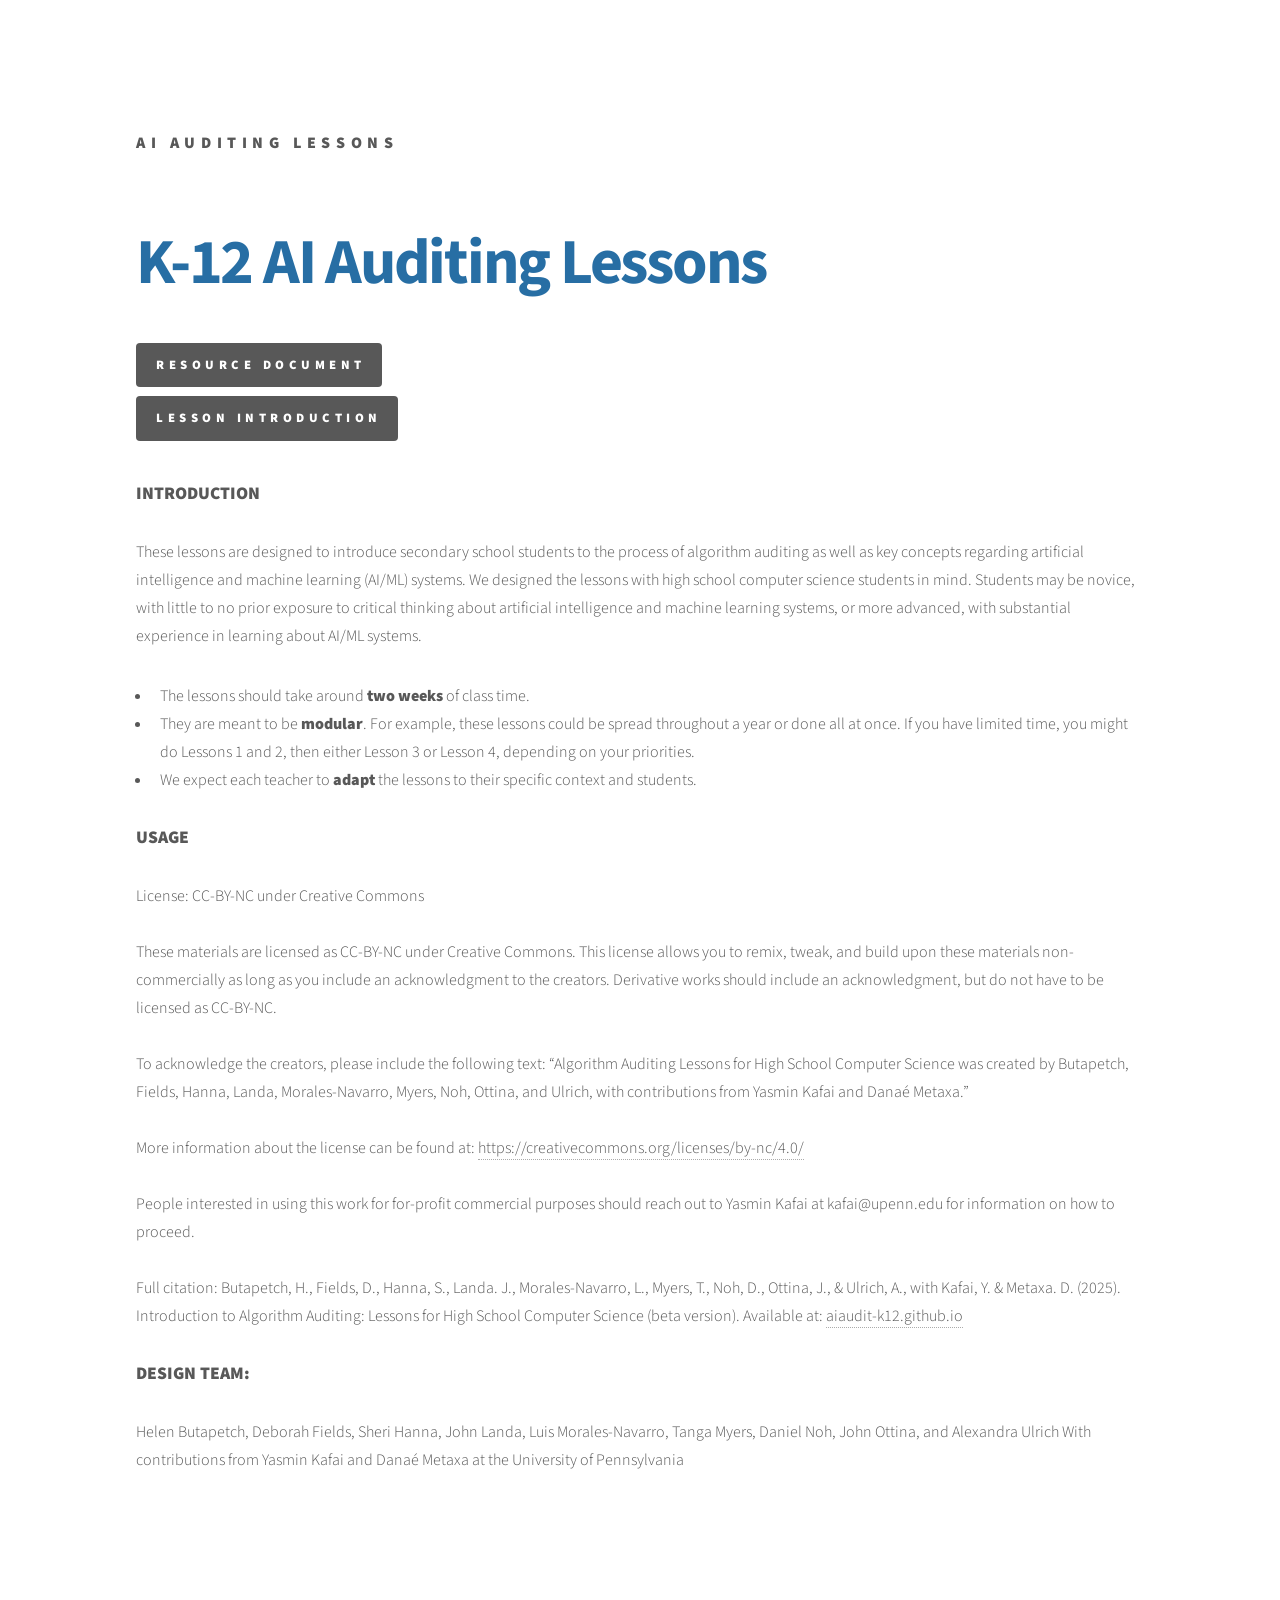
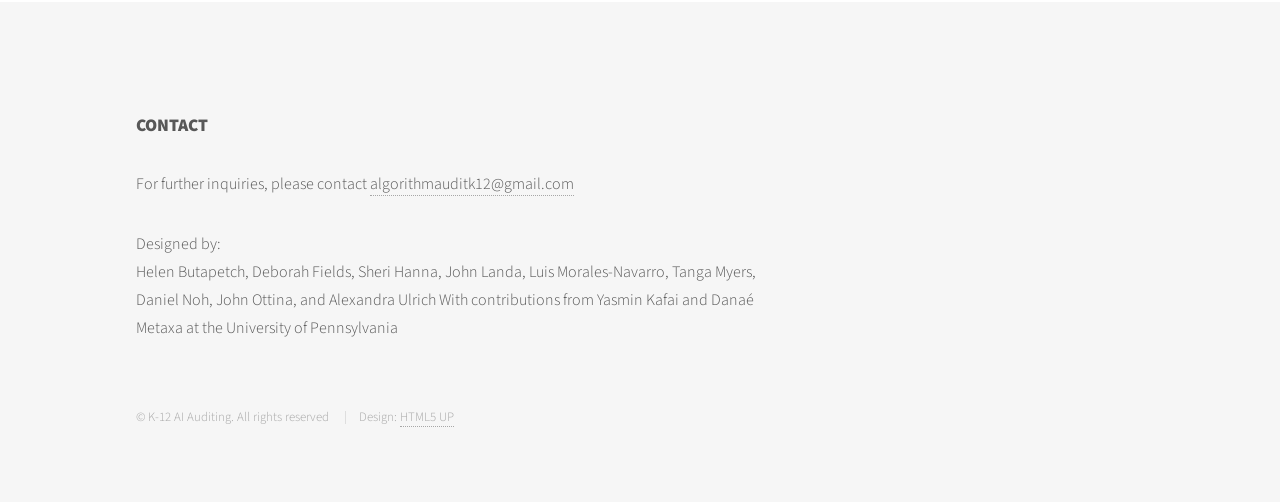
==== index.html @ a280cef6 "quick update" ====
<!DOCTYPE HTML>
<!--
	Phantom by HTML5 UP
	html5up.net | @ajlkn
	Free for personal and commercial use under the CCA 3.0 license (html5up.net/license)
-->
<html>

<head>
	<title>Algorithm (AI) Auditing for K-12 Learning
	</title>
	<meta charset="utf-8" />
	<meta name="viewport" content="width=device-width, initial-scale=1, user-scalable=no" />
	<link rel="stylesheet" href="assets/css/main.css" />
	<noscript>
		<link rel="stylesheet" href="assets/css/noscript.css" />
	</noscript>
</head>

<body class="is-preload">
	<!-- Wrapper -->
	<div id="wrapper">

		<!-- Header -->
		<header id="header">
			<div class="inner">

				<!-- Logo -->
				<a href="index" class="logo">
					<span class="title">AI Auditing Lessons</span>
				</a>

			</div>
		</header>


		<!-- Main -->
		<div id="main">
			<div class="inner">
				<header>
					<h1 class="titleh1">K-12 AI Auditing Lessons<br />
					</h1>
					<a href="https://docs.google.com/document/d/1k5-wyyddCJJGatF2kRrW6DwXa2nE7i7LZqqS_XQTCG0/edit?tab=t.0"
						target="_blank" class="button primary">Resource
						Document</a><br>
					<a href="https://docs.google.com/document/d/1_1eD0Ll185rdg20q2tbuTwnjPwK4hVo7pY277ip4Tas/edit?tab=t.0#heading=h.dqyqr78e761w"
						target="_blank" class="button primary">Lesson
						Introduction</a>
				</header>
				<h2>Introduction</h2>

				<p>
					These lessons are designed to introduce secondary school students to the process of algorithm
					auditing as well as key concepts regarding artificial intelligence and machine learning (AI/ML)
					systems. We designed the lessons with high school computer science students in mind. Students may be
					novice, with little to no prior exposure to critical thinking about artificial intelligence and
					machine learning systems, or more advanced, with substantial experience in learning about AI/ML
					systems.
				</p>
				<ul>
					<li>The lessons should take around <b>two weeks</b> of class time.
					</li>
					<li>They are meant to be <b>modular</b>. For example, these lessons could be spread throughout a
						year or
						done all at once. If you have limited time, you might do Lessons 1 and 2, then either Lesson 3
						or Lesson 4, depending on your priorities. </li>
					<li>We expect each teacher to <b>adapt</b> the lessons to their specific context and students. </li>
				</ul>
				<h2>Usage</h2>
				<p>
					License: CC-BY-NC under Creative Commons
					<br /><br />

					These materials are licensed as CC-BY-NC under Creative Commons. This license allows you to remix,
					tweak, and build upon these materials non-commercially as long as you include an acknowledgment to
					the creators. Derivative works should include an acknowledgment, but do not have to be licensed as
					CC-BY-NC.
					<br /><br />

					To acknowledge the creators, please include the following text: “Algorithm Auditing Lessons for High
					School Computer Science was created by Butapetch, Fields, Hanna, Landa, Morales-Navarro, Myers, Noh,
					Ottina, and Ulrich, with contributions from Yasmin Kafai and Danaé Metaxa.”
					<br /><br />

					More information about the license can be found at: <a
						href="https://creativecommons.org/licenses/by-nc/4.0/">https://creativecommons.org/licenses/by-nc/4.0/</a>
					<br /><br />

					People interested in using this work for for-profit commercial purposes should reach out to Yasmin
					Kafai at kafai@upenn.edu for information on how to proceed.

					<br /><br />
					Full citation:
					Butapetch, H., Fields, D., Hanna, S., Landa. J., Morales-Navarro, L., Myers, T., Noh, D., Ottina,
					J., & Ulrich, A., with Kafai, Y. & Metaxa. D. (2025). Introduction to Algorithm Auditing: Lessons
					for High School Computer Science (beta version). Available at: <a
						href="https://aiaudit-k12.github.io">aiaudit-k12.github.io</a>
				</p>
				<h2><b>Design Team:</b></br></h2>
				<p>
					Helen Butapetch, Deborah Fields, Sheri Hanna, John Landa, Luis Morales-Navarro,
					Tanga Myers, Daniel Noh, John Ottina, and Alexandra Ulrich
					With contributions from Yasmin Kafai and Danaé Metaxa at the University of Pennsylvania
				</p>
			</div>

		</div>

		<!-- Footer -->
		<footer id="footer">
			<div class="inner">
				<section>
					<h2>Contact</h2>
					<p>For further inquiries, please contact <a
							href="mailto:algorithmauditk12@gmail.com">algorithmauditk12@gmail.com</a>
						<br>
					</p>
					<p>
						Designed by:
						<br>
						Helen Butapetch, Deborah Fields, Sheri Hanna, John Landa, Luis Morales-Navarro,
						Tanga Myers, Daniel Noh, John Ottina, and Alexandra Ulrich
						With contributions from Yasmin Kafai and Danaé Metaxa at the University of Pennsylvania
					</p>
				</section>

				<ul class="copyright">
					<li>&copy; K-12 AI Auditing. All rights reserved</li>
					<li>Design: <a href="http://html5up.net">HTML5 UP</a></li>
				</ul>
			</div>
		</footer>

	</div>

	<!-- Scripts -->
	<script src="assets/js/jquery.min.js"></script>
	<script src="assets/js/browser.min.js"></script>
	<script src="assets/js/breakpoints.min.js"></script>
	<script src="assets/js/util.js"></script>
	<script src="assets/js/main.js"></script>

</body>

</html>
---- assets/css/main.css ----
@import url(fontawesome-all.min.css);
@import url("https://fonts.googleapis.com/css?family=Source+Sans+Pro:300,700,900");

/*
	Phantom by HTML5 UP
	html5up.net | @ajlkn
	Free for personal and commercial use under the CCA 3.0 license (html5up.net/license)
*/

html,
body,
div,
span,
applet,
object,
iframe,
h1,
h2,
h3,
h4,
h5,
h6,
p,
blockquote,
pre,
a,
abbr,
acronym,
address,
big,
cite,
code,
del,
dfn,
em,
img,
ins,
kbd,
q,
s,
samp,
small,
strike,
strong,
sub,
sup,
tt,
var,
b,
u,
i,
center,
dl,
dt,
dd,
ol,
ul,
li,
fieldset,
form,
label,
legend,
table,
caption,
tbody,
tfoot,
thead,
tr,
th,
td,
article,
aside,
canvas,
details,
embed,
figure,
figcaption,
footer,
header,
hgroup,
menu,
nav,
output,
ruby,
section,
summary,
time,
mark,
audio,
video {
  margin: 0;
  padding: 0;
  border: 0;
  font-size: 100%;
  font: inherit;
  vertical-align: baseline;
}

article,
aside,
details,
figcaption,
figure,
footer,
header,
hgroup,
menu,
nav,
section {
  display: block;
}

body {
  line-height: 1;
}

ol,
ul {
  list-style: none;
}

blockquote,
q {
  quotes: none;
}

blockquote:before,
blockquote:after,
q:before,
q:after {
  content: "";
  content: none;
}

table {
  border-collapse: collapse;
  border-spacing: 0;
}

body {
  -webkit-text-size-adjust: none;
}

mark {
  background-color: transparent;
  color: inherit;
}

input::-moz-focus-inner {
  border: 0;
  padding: 0;
}

input,
select,
textarea {
  -moz-appearance: none;
  -webkit-appearance: none;
  -ms-appearance: none;
  appearance: none;
}

/* Basic */

@-ms-viewport {
  width: device-width;
}

body {
  -ms-overflow-style: scrollbar;
}

@media screen and (max-width: 480px) {
  html,
  body {
    min-width: 320px;
  }
}

html {
  box-sizing: border-box;
}

*,
*:before,
*:after {
  box-sizing: inherit;
}

body {
  background: #ffffff;
}

body.is-preload *,
body.is-preload *:before,
body.is-preload *:after {
  -moz-animation: none !important;
  -webkit-animation: none !important;
  -ms-animation: none !important;
  animation: none !important;
  -moz-transition: none !important;
  -webkit-transition: none !important;
  -ms-transition: none !important;
  transition: none !important;
}

/* Type */

body,
input,
select,
textarea {
  color: #585858;
  font-family: "Source Sans Pro", Helvetica, sans-serif;
  font-size: 16pt;
  font-weight: 300;
  line-height: 1.75;
}

@media screen and (max-width: 1680px) {
  body,
  input,
  select,
  textarea {
    font-size: 14pt;
  }
}

@media screen and (max-width: 1280px) {
  body,
  input,
  select,
  textarea {
    font-size: 12pt;
  }
}

a {
  -moz-transition:
    border-bottom-color 0.2s ease,
    color 0.2s ease;
  -webkit-transition:
    border-bottom-color 0.2s ease,
    color 0.2s ease;
  -ms-transition:
    border-bottom-color 0.2s ease,
    color 0.2s ease;
  transition:
    border-bottom-color 0.2s ease,
    color 0.2s ease;
  text-decoration: none;
  color: #585858;
  border-bottom: dotted 1px rgba(88, 88, 88, 0.5);
}

a:hover {
  border-bottom-color: transparent;
  color: #276ea4 !important;
}

strong,
b {
  font-weight: 900;
}

em,
i {
  font-style: italic;
}

p {
  margin: 2em 0;
}

.titleh1 {
  font-size: 4em;
}

h1 {
  font-size: 4em;
  font-weight: 700;
  line-height: 1.5;
  margin: 0;
  margin-bottom: 0.5em;
  letter-spacing: -0.035em;
  color: #276ea4;
}

h1 a {
  color: inherit;
}

@media screen and (max-width: 736px) {
  h1 {
    font-size: 2em;
    margin: 0 0 1em 0;
  }
}

@media screen and (max-width: 360px) {
  h1 {
    font-size: 1.75em;
  }
}

h2,
h3,
h4,
h5,
h6 {
  font-weight: 900;
  line-height: 1;
  margin: 2em 0;
  text-transform: uppercase;
  /* letter-spacing: 0.35em; */
}

h2 a,
h3 a,
h4 a,
h5 a,
h6 a {
  color: inherit;
}

h2 {
  font-size: 1.1em;
}

h3 {
  font-size: 1em;
}

h4 {
  font-size: 0.8em;
}

h5 {
  font-size: 0.8em;
}

h6 {
  font-size: 0.8em;
}

@media screen and (max-width: 980px) {
  h1 br,
  h2 br,
  h3 br,
  h4 br,
  h5 br,
  h6 br {
    display: none;
  }
}

@media screen and (max-width: 736px) {
  h2 {
    font-size: 1em;
  }

  h3 {
    font-size: 0.8em;
  }
}

sub {
  font-size: 0.8em;
  position: relative;
  top: 0.5em;
}

sup {
  font-size: 0.8em;
  position: relative;
  top: -0.5em;
}

blockquote {
  border-left: solid 4px #c9c9c9;
  font-style: italic;
  margin: 0 0 2em 0;
  padding: 0.5em 0 0.5em 2em;
}

code {
  background: rgba(144, 144, 144, 0.075);
  border-radius: 4px;
  border: solid 1px #c9c9c9;
  font-family: "Courier New", monospace;
  font-size: 0.9em;
  margin: 0 0.25em;
  padding: 0.25em 0.65em;
}

pre {
  -webkit-overflow-scrolling: touch;
  font-family: "Courier New", monospace;
  font-size: 0.9em;
  margin: 0 0 2em 0;
}

pre code {
  display: block;
  line-height: 1.75;
  padding: 1em 1.5em;
  overflow-x: auto;
}

hr {
  border: 0;
  border-bottom: solid 1px #c9c9c9;
  margin: 2em 0;
}

hr.major {
  margin: 3em 0;
}

.align-left {
  text-align: left;
}

.align-center {
  text-align: center;
}

.align-right {
  text-align: right;
}

/* Row */

.row {
  display: flex;
  flex-wrap: wrap;
  box-sizing: border-box;
  align-items: stretch;
}

.row > * {
  box-sizing: border-box;
}

.row.gtr-uniform > * > :last-child {
  margin-bottom: 0;
}

.row.aln-left {
  justify-content: flex-start;
}

.row.aln-center {
  justify-content: center;
}

.row.aln-right {
  justify-content: flex-end;
}

.row.aln-top {
  align-items: flex-start;
}

.row.aln-middle {
  align-items: center;
}

.row.aln-bottom {
  align-items: flex-end;
}

.row > .imp {
  order: -1;
}

.row > .col-1 {
  width: 8.33333%;
}

.row > .off-1 {
  margin-left: 8.33333%;
}

.row > .col-2 {
  width: 16.66667%;
}

.row > .off-2 {
  margin-left: 16.66667%;
}

.row > .col-3 {
  width: 25%;
}

.row > .off-3 {
  margin-left: 25%;
}

.row > .col-4 {
  width: 33.33333%;
}

.row > .off-4 {
  margin-left: 33.33333%;
}

.row > .col-5 {
  width: 41.66667%;
}

.row > .off-5 {
  margin-left: 41.66667%;
}

.row > .col-6 {
  width: 50%;
}

.row > .off-6 {
  margin-left: 50%;
}

.row > .col-7 {
  width: 58.33333%;
}

.row > .off-7 {
  margin-left: 58.33333%;
}

.row > .col-8 {
  width: 66.66667%;
}

.row > .off-8 {
  margin-left: 66.66667%;
}

.row > .col-9 {
  width: 75%;
}

.row > .off-9 {
  margin-left: 75%;
}

.row > .col-10 {
  width: 83.33333%;
}

.row > .off-10 {
  margin-left: 83.33333%;
}

.row > .col-11 {
  width: 91.66667%;
}

.row > .off-11 {
  margin-left: 91.66667%;
}

.row > .col-12 {
  width: 100%;
}

.row > .off-12 {
  margin-left: 100%;
}

.row.gtr-0 {
  margin-top: 0;
  margin-left: 0em;
}

.row.gtr-0 > * {
  padding: 0 0 0 0em;
}

.row.gtr-0.gtr-uniform {
  margin-top: 0em;
}

.row.gtr-0.gtr-uniform > * {
  padding-top: 0em;
}

.row.gtr-25 {
  margin-top: 0;
  margin-left: -0.5em;
}

.row.gtr-25 > * {
  padding: 0 0 0 0.5em;
}

.row.gtr-25.gtr-uniform {
  margin-top: -0.5em;
}

.row.gtr-25.gtr-uniform > * {
  padding-top: 0.5em;
}

.row.gtr-50 {
  margin-top: 0;
  margin-left: -1em;
}

.row.gtr-50 > * {
  padding: 0 0 0 1em;
}

.row.gtr-50.gtr-uniform {
  margin-top: -1em;
}

.row.gtr-50.gtr-uniform > * {
  padding-top: 1em;
}

.row {
  margin-top: 0;
  margin-left: -2em;
}

.row > * {
  padding: 0 0 0 2em;
}

.row.gtr-uniform {
  margin-top: -2em;
}

.row.gtr-uniform > * {
  padding-top: 2em;
}

.row.gtr-150 {
  margin-top: 0;
  margin-left: -3em;
}

.row.gtr-150 > * {
  padding: 0 0 0 3em;
}

.row.gtr-150.gtr-uniform {
  margin-top: -3em;
}

.row.gtr-150.gtr-uniform > * {
  padding-top: 3em;
}

.row.gtr-200 {
  margin-top: 0;
  margin-left: -4em;
}

.row.gtr-200 > * {
  padding: 0 0 0 4em;
}

.row.gtr-200.gtr-uniform {
  margin-top: -4em;
}

.row.gtr-200.gtr-uniform > * {
  padding-top: 4em;
}

@media screen and (max-width: 1680px) {
  .row {
    display: flex;
    flex-wrap: wrap;
    box-sizing: border-box;
    align-items: stretch;
  }

  .row > * {
    box-sizing: border-box;
  }

  .row.gtr-uniform > * > :last-child {
    margin-bottom: 0;
  }

  .row.aln-left {
    justify-content: flex-start;
  }

  .row.aln-center {
    justify-content: center;
  }

  .row.aln-right {
    justify-content: flex-end;
  }

  .row.aln-top {
    align-items: flex-start;
  }

  .row.aln-middle {
    align-items: center;
  }

  .row.aln-bottom {
    align-items: flex-end;
  }

  .row > .imp-xlarge {
    order: -1;
  }

  .row > .col-1-xlarge {
    width: 8.33333%;
  }

  .row > .off-1-xlarge {
    margin-left: 8.33333%;
  }

  .row > .col-2-xlarge {
    width: 16.66667%;
  }

  .row > .off-2-xlarge {
    margin-left: 16.66667%;
  }

  .row > .col-3-xlarge {
    width: 25%;
  }

  .row > .off-3-xlarge {
    margin-left: 25%;
  }

  .row > .col-4-xlarge {
    width: 33.33333%;
  }

  .row > .off-4-xlarge {
    margin-left: 33.33333%;
  }

  .row > .col-5-xlarge {
    width: 41.66667%;
  }

  .row > .off-5-xlarge {
    margin-left: 41.66667%;
  }

  .row > .col-6-xlarge {
    width: 50%;
  }

  .row > .off-6-xlarge {
    margin-left: 50%;
  }

  .row > .col-7-xlarge {
    width: 58.33333%;
  }

  .row > .off-7-xlarge {
    margin-left: 58.33333%;
  }

  .row > .col-8-xlarge {
    width: 66.66667%;
  }

  .row > .off-8-xlarge {
    margin-left: 66.66667%;
  }

  .row > .col-9-xlarge {
    width: 75%;
  }

  .row > .off-9-xlarge {
    margin-left: 75%;
  }

  .row > .col-10-xlarge {
    width: 83.33333%;
  }

  .row > .off-10-xlarge {
    margin-left: 83.33333%;
  }

  .row > .col-11-xlarge {
    width: 91.66667%;
  }

  .row > .off-11-xlarge {
    margin-left: 91.66667%;
  }

  .row > .col-12-xlarge {
    width: 100%;
  }

  .row > .off-12-xlarge {
    margin-left: 100%;
  }

  .row.gtr-0 {
    margin-top: 0;
    margin-left: 0em;
  }

  .row.gtr-0 > * {
    padding: 0 0 0 0em;
  }

  .row.gtr-0.gtr-uniform {
    margin-top: 0em;
  }

  .row.gtr-0.gtr-uniform > * {
    padding-top: 0em;
  }

  .row.gtr-25 {
    margin-top: 0;
    margin-left: -0.5em;
  }

  .row.gtr-25 > * {
    padding: 0 0 0 0.5em;
  }

  .row.gtr-25.gtr-uniform {
    margin-top: -0.5em;
  }

  .row.gtr-25.gtr-uniform > * {
    padding-top: 0.5em;
  }

  .row.gtr-50 {
    margin-top: 0;
    margin-left: -1em;
  }

  .row.gtr-50 > * {
    padding: 0 0 0 1em;
  }

  .row.gtr-50.gtr-uniform {
    margin-top: -1em;
  }

  .row.gtr-50.gtr-uniform > * {
    padding-top: 1em;
  }

  .row {
    margin-top: 0;
    margin-left: -2em;
  }

  .row > * {
    padding: 0 0 0 2em;
  }

  .row.gtr-uniform {
    margin-top: -2em;
  }

  .row.gtr-uniform > * {
    padding-top: 2em;
  }

  .row.gtr-150 {
    margin-top: 0;
    margin-left: -3em;
  }

  .row.gtr-150 > * {
    padding: 0 0 0 3em;
  }

  .row.gtr-150.gtr-uniform {
    margin-top: -3em;
  }

  .row.gtr-150.gtr-uniform > * {
    padding-top: 3em;
  }

  .row.gtr-200 {
    margin-top: 0;
    margin-left: -4em;
  }

  .row.gtr-200 > * {
    padding: 0 0 0 4em;
  }

  .row.gtr-200.gtr-uniform {
    margin-top: -4em;
  }

  .row.gtr-200.gtr-uniform > * {
    padding-top: 4em;
  }
}

@media screen and (max-width: 1280px) {
  .row {
    display: flex;
    flex-wrap: wrap;
    box-sizing: border-box;
    align-items: stretch;
  }

  .row > * {
    box-sizing: border-box;
  }

  .row.gtr-uniform > * > :last-child {
    margin-bottom: 0;
  }

  .row.aln-left {
    justify-content: flex-start;
  }

  .row.aln-center {
    justify-content: center;
  }

  .row.aln-right {
    justify-content: flex-end;
  }

  .row.aln-top {
    align-items: flex-start;
  }

  .row.aln-middle {
    align-items: center;
  }

  .row.aln-bottom {
    align-items: flex-end;
  }

  .row > .imp-large {
    order: -1;
  }

  .row > .col-1-large {
    width: 8.33333%;
  }

  .row > .off-1-large {
    margin-left: 8.33333%;
  }

  .row > .col-2-large {
    width: 16.66667%;
  }

  .row > .off-2-large {
    margin-left: 16.66667%;
  }

  .row > .col-3-large {
    width: 25%;
  }

  .row > .off-3-large {
    margin-left: 25%;
  }

  .row > .col-4-large {
    width: 33.33333%;
  }

  .row > .off-4-large {
    margin-left: 33.33333%;
  }

  .row > .col-5-large {
    width: 41.66667%;
  }

  .row > .off-5-large {
    margin-left: 41.66667%;
  }

  .row > .col-6-large {
    width: 50%;
  }

  .row > .off-6-large {
    margin-left: 50%;
  }

  .row > .col-7-large {
    width: 58.33333%;
  }

  .row > .off-7-large {
    margin-left: 58.33333%;
  }

  .row > .col-8-large {
    width: 66.66667%;
  }

  .row > .off-8-large {
    margin-left: 66.66667%;
  }

  .row > .col-9-large {
    width: 75%;
  }

  .row > .off-9-large {
    margin-left: 75%;
  }

  .row > .col-10-large {
    width: 83.33333%;
  }

  .row > .off-10-large {
    margin-left: 83.33333%;
  }

  .row > .col-11-large {
    width: 91.66667%;
  }

  .row > .off-11-large {
    margin-left: 91.66667%;
  }

  .row > .col-12-large {
    width: 100%;
  }

  .row > .off-12-large {
    margin-left: 100%;
  }

  .row.gtr-0 {
    margin-top: 0;
    margin-left: 0em;
  }

  .row.gtr-0 > * {
    padding: 0 0 0 0em;
  }

  .row.gtr-0.gtr-uniform {
    margin-top: 0em;
  }

  .row.gtr-0.gtr-uniform > * {
    padding-top: 0em;
  }

  .row.gtr-25 {
    margin-top: 0;
    margin-left: -0.5em;
  }

  .row.gtr-25 > * {
    padding: 0 0 0 0.5em;
  }

  .row.gtr-25.gtr-uniform {
    margin-top: -0.5em;
  }

  .row.gtr-25.gtr-uniform > * {
    padding-top: 0.5em;
  }

  .row.gtr-50 {
    margin-top: 0;
    margin-left: -1em;
  }

  .row.gtr-50 > * {
    padding: 0 0 0 1em;
  }

  .row.gtr-50.gtr-uniform {
    margin-top: -1em;
  }

  .row.gtr-50.gtr-uniform > * {
    padding-top: 1em;
  }

  .row {
    margin-top: 0;
    margin-left: -2em;
  }

  .row > * {
    padding: 0 0 0 2em;
  }

  .row.gtr-uniform {
    margin-top: -2em;
  }

  .row.gtr-uniform > * {
    padding-top: 2em;
  }

  .row.gtr-150 {
    margin-top: 0;
    margin-left: -3em;
  }

  .row.gtr-150 > * {
    padding: 0 0 0 3em;
  }

  .row.gtr-150.gtr-uniform {
    margin-top: -3em;
  }

  .row.gtr-150.gtr-uniform > * {
    padding-top: 3em;
  }

  .row.gtr-200 {
    margin-top: 0;
    margin-left: -4em;
  }

  .row.gtr-200 > * {
    padding: 0 0 0 4em;
  }

  .row.gtr-200.gtr-uniform {
    margin-top: -4em;
  }

  .row.gtr-200.gtr-uniform > * {
    padding-top: 4em;
  }
}

@media screen and (max-width: 980px) {
  .row {
    display: flex;
    flex-wrap: wrap;
    box-sizing: border-box;
    align-items: stretch;
  }

  .row > * {
    box-sizing: border-box;
  }

  .row.gtr-uniform > * > :last-child {
    margin-bottom: 0;
  }

  .row.aln-left {
    justify-content: flex-start;
  }

  .row.aln-center {
    justify-content: center;
  }

  .row.aln-right {
    justify-content: flex-end;
  }

  .row.aln-top {
    align-items: flex-start;
  }

  .row.aln-middle {
    align-items: center;
  }

  .row.aln-bottom {
    align-items: flex-end;
  }

  .row > .imp-medium {
    order: -1;
  }

  .row > .col-1-medium {
    width: 8.33333%;
  }

  .row > .off-1-medium {
    margin-left: 8.33333%;
  }

  .row > .col-2-medium {
    width: 16.66667%;
  }

  .row > .off-2-medium {
    margin-left: 16.66667%;
  }

  .row > .col-3-medium {
    width: 25%;
  }

  .row > .off-3-medium {
    margin-left: 25%;
  }

  .row > .col-4-medium {
    width: 33.33333%;
  }

  .row > .off-4-medium {
    margin-left: 33.33333%;
  }

  .row > .col-5-medium {
    width: 41.66667%;
  }

  .row > .off-5-medium {
    margin-left: 41.66667%;
  }

  .row > .col-6-medium {
    width: 50%;
  }

  .row > .off-6-medium {
    margin-left: 50%;
  }

  .row > .col-7-medium {
    width: 58.33333%;
  }

  .row > .off-7-medium {
    margin-left: 58.33333%;
  }

  .row > .col-8-medium {
    width: 66.66667%;
  }

  .row > .off-8-medium {
    margin-left: 66.66667%;
  }

  .row > .col-9-medium {
    width: 75%;
  }

  .row > .off-9-medium {
    margin-left: 75%;
  }

  .row > .col-10-medium {
    width: 83.33333%;
  }

  .row > .off-10-medium {
    margin-left: 83.33333%;
  }

  .row > .col-11-medium {
    width: 91.66667%;
  }

  .row > .off-11-medium {
    margin-left: 91.66667%;
  }

  .row > .col-12-medium {
    width: 100%;
  }

  .row > .off-12-medium {
    margin-left: 100%;
  }

  .row.gtr-0 {
    margin-top: 0;
    margin-left: 0em;
  }

  .row.gtr-0 > * {
    padding: 0 0 0 0em;
  }

  .row.gtr-0.gtr-uniform {
    margin-top: 0em;
  }

  .row.gtr-0.gtr-uniform > * {
    padding-top: 0em;
  }

  .row.gtr-25 {
    margin-top: 0;
    margin-left: -0.375em;
  }

  .row.gtr-25 > * {
    padding: 0 0 0 0.375em;
  }

  .row.gtr-25.gtr-uniform {
    margin-top: -0.375em;
  }

  .row.gtr-25.gtr-uniform > * {
    padding-top: 0.375em;
  }

  .row.gtr-50 {
    margin-top: 0;
    margin-left: -0.75em;
  }

  .row.gtr-50 > * {
    padding: 0 0 0 0.75em;
  }

  .row.gtr-50.gtr-uniform {
    margin-top: -0.75em;
  }

  .row.gtr-50.gtr-uniform > * {
    padding-top: 0.75em;
  }

  .row {
    margin-top: 0;
    margin-left: -1.5em;
  }

  .row > * {
    padding: 0 0 0 1.5em;
  }

  .row.gtr-uniform {
    margin-top: -1.5em;
  }

  .row.gtr-uniform > * {
    padding-top: 1.5em;
  }

  .row.gtr-150 {
    margin-top: 0;
    margin-left: -2.25em;
  }

  .row.gtr-150 > * {
    padding: 0 0 0 2.25em;
  }

  .row.gtr-150.gtr-uniform {
    margin-top: -2.25em;
  }

  .row.gtr-150.gtr-uniform > * {
    padding-top: 2.25em;
  }

  .row.gtr-200 {
    margin-top: 0;
    margin-left: -3em;
  }

  .row.gtr-200 > * {
    padding: 0 0 0 3em;
  }

  .row.gtr-200.gtr-uniform {
    margin-top: -3em;
  }

  .row.gtr-200.gtr-uniform > * {
    padding-top: 3em;
  }
}

@media screen and (max-width: 736px) {
  .row {
    display: flex;
    flex-wrap: wrap;
    box-sizing: border-box;
    align-items: stretch;
  }

  .row > * {
    box-sizing: border-box;
  }

  .row.gtr-uniform > * > :last-child {
    margin-bottom: 0;
  }

  .row.aln-left {
    justify-content: flex-start;
  }

  .row.aln-center {
    justify-content: center;
  }

  .row.aln-right {
    justify-content: flex-end;
  }

  .row.aln-top {
    align-items: flex-start;
  }

  .row.aln-middle {
    align-items: center;
  }

  .row.aln-bottom {
    align-items: flex-end;
  }

  .row > .imp-small {
    order: -1;
  }

  .row > .col-1-small {
    width: 8.33333%;
  }

  .row > .off-1-small {
    margin-left: 8.33333%;
  }

  .row > .col-2-small {
    width: 16.66667%;
  }

  .row > .off-2-small {
    margin-left: 16.66667%;
  }

  .row > .col-3-small {
    width: 25%;
  }

  .row > .off-3-small {
    margin-left: 25%;
  }

  .row > .col-4-small {
    width: 33.33333%;
  }

  .row > .off-4-small {
    margin-left: 33.33333%;
  }

  .row > .col-5-small {
    width: 41.66667%;
  }

  .row > .off-5-small {
    margin-left: 41.66667%;
  }

  .row > .col-6-small {
    width: 50%;
  }

  .row > .off-6-small {
    margin-left: 50%;
  }

  .row > .col-7-small {
    width: 58.33333%;
  }

  .row > .off-7-small {
    margin-left: 58.33333%;
  }

  .row > .col-8-small {
    width: 66.66667%;
  }

  .row > .off-8-small {
    margin-left: 66.66667%;
  }

  .row > .col-9-small {
    width: 75%;
  }

  .row > .off-9-small {
    margin-left: 75%;
  }

  .row > .col-10-small {
    width: 83.33333%;
  }

  .row > .off-10-small {
    margin-left: 83.33333%;
  }

  .row > .col-11-small {
    width: 91.66667%;
  }

  .row > .off-11-small {
    margin-left: 91.66667%;
  }

  .row > .col-12-small {
    width: 100%;
  }

  .row > .off-12-small {
    margin-left: 100%;
  }

  .row.gtr-0 {
    margin-top: 0;
    margin-left: 0em;
  }

  .row.gtr-0 > * {
    padding: 0 0 0 0em;
  }

  .row.gtr-0.gtr-uniform {
    margin-top: 0em;
  }

  .row.gtr-0.gtr-uniform > * {
    padding-top: 0em;
  }

  .row.gtr-25 {
    margin-top: 0;
    margin-left: -0.25em;
  }

  .row.gtr-25 > * {
    padding: 0 0 0 0.25em;
  }

  .row.gtr-25.gtr-uniform {
    margin-top: -0.25em;
  }

  .row.gtr-25.gtr-uniform > * {
    padding-top: 0.25em;
  }

  .row.gtr-50 {
    margin-top: 0;
    margin-left: -0.5em;
  }

  .row.gtr-50 > * {
    padding: 0 0 0 0.5em;
  }

  .row.gtr-50.gtr-uniform {
    margin-top: -0.5em;
  }

  .row.gtr-50.gtr-uniform > * {
    padding-top: 0.5em;
  }

  .row {
    margin-top: 0;
    margin-left: -1em;
  }

  .row > * {
    padding: 0 0 0 1em;
  }

  .row.gtr-uniform {
    margin-top: -1em;
  }

  .row.gtr-uniform > * {
    padding-top: 1em;
  }

  .row.gtr-150 {
    margin-top: 0;
    margin-left: -1.5em;
  }

  .row.gtr-150 > * {
    padding: 0 0 0 1.5em;
  }

  .row.gtr-150.gtr-uniform {
    margin-top: -1.5em;
  }

  .row.gtr-150.gtr-uniform > * {
    padding-top: 1.5em;
  }

  .row.gtr-200 {
    margin-top: 0;
    margin-left: -2em;
  }

  .row.gtr-200 > * {
    padding: 0 0 0 2em;
  }

  .row.gtr-200.gtr-uniform {
    margin-top: -2em;
  }

  .row.gtr-200.gtr-uniform > * {
    padding-top: 2em;
  }
}

@media screen and (max-width: 480px) {
  .row {
    display: flex;
    flex-wrap: wrap;
    box-sizing: border-box;
    align-items: stretch;
  }

  .row > * {
    box-sizing: border-box;
  }

  .row.gtr-uniform > * > :last-child {
    margin-bottom: 0;
  }

  .row.aln-left {
    justify-content: flex-start;
  }

  .row.aln-center {
    justify-content: center;
  }

  .row.aln-right {
    justify-content: flex-end;
  }

  .row.aln-top {
    align-items: flex-start;
  }

  .row.aln-middle {
    align-items: center;
  }

  .row.aln-bottom {
    align-items: flex-end;
  }

  .row > .imp-xsmall {
    order: -1;
  }

  .row > .col-1-xsmall {
    width: 8.33333%;
  }

  .row > .off-1-xsmall {
    margin-left: 8.33333%;
  }

  .row > .col-2-xsmall {
    width: 16.66667%;
  }

  .row > .off-2-xsmall {
    margin-left: 16.66667%;
  }

  .row > .col-3-xsmall {
    width: 25%;
  }

  .row > .off-3-xsmall {
    margin-left: 25%;
  }

  .row > .col-4-xsmall {
    width: 33.33333%;
  }

  .row > .off-4-xsmall {
    margin-left: 33.33333%;
  }

  .row > .col-5-xsmall {
    width: 41.66667%;
  }

  .row > .off-5-xsmall {
    margin-left: 41.66667%;
  }

  .row > .col-6-xsmall {
    width: 50%;
  }

  .row > .off-6-xsmall {
    margin-left: 50%;
  }

  .row > .col-7-xsmall {
    width: 58.33333%;
  }

  .row > .off-7-xsmall {
    margin-left: 58.33333%;
  }

  .row > .col-8-xsmall {
    width: 66.66667%;
  }

  .row > .off-8-xsmall {
    margin-left: 66.66667%;
  }

  .row > .col-9-xsmall {
    width: 75%;
  }

  .row > .off-9-xsmall {
    margin-left: 75%;
  }

  .row > .col-10-xsmall {
    width: 83.33333%;
  }

  .row > .off-10-xsmall {
    margin-left: 83.33333%;
  }

  .row > .col-11-xsmall {
    width: 91.66667%;
  }

  .row > .off-11-xsmall {
    margin-left: 91.66667%;
  }

  .row > .col-12-xsmall {
    width: 100%;
  }

  .row > .off-12-xsmall {
    margin-left: 100%;
  }

  .row.gtr-0 {
    margin-top: 0;
    margin-left: 0em;
  }

  .row.gtr-0 > * {
    padding: 0 0 0 0em;
  }

  .row.gtr-0.gtr-uniform {
    margin-top: 0em;
  }

  .row.gtr-0.gtr-uniform > * {
    padding-top: 0em;
  }

  .row.gtr-25 {
    margin-top: 0;
    margin-left: -0.25em;
  }

  .row.gtr-25 > * {
    padding: 0 0 0 0.25em;
  }

  .row.gtr-25.gtr-uniform {
    margin-top: -0.25em;
  }

  .row.gtr-25.gtr-uniform > * {
    padding-top: 0.25em;
  }

  .row.gtr-50 {
    margin-top: 0;
    margin-left: -0.5em;
  }

  .row.gtr-50 > * {
    padding: 0 0 0 0.5em;
  }

  .row.gtr-50.gtr-uniform {
    margin-top: -0.5em;
  }

  .row.gtr-50.gtr-uniform > * {
    padding-top: 0.5em;
  }

  .row {
    margin-top: 0;
    margin-left: -1em;
  }

  .row > * {
    padding: 0 0 0 1em;
  }

  .row.gtr-uniform {
    margin-top: -1em;
  }

  .row.gtr-uniform > * {
    padding-top: 1em;
  }

  .row.gtr-150 {
    margin-top: 0;
    margin-left: -1.5em;
  }

  .row.gtr-150 > * {
    padding: 0 0 0 1.5em;
  }

  .row.gtr-150.gtr-uniform {
    margin-top: -1.5em;
  }

  .row.gtr-150.gtr-uniform > * {
    padding-top: 1.5em;
  }

  .row.gtr-200 {
    margin-top: 0;
    margin-left: -2em;
  }

  .row.gtr-200 > * {
    padding: 0 0 0 2em;
  }

  .row.gtr-200.gtr-uniform {
    margin-top: -2em;
  }

  .row.gtr-200.gtr-uniform > * {
    padding-top: 2em;
  }
}

/* Section/Article */

section.special,
article.special {
  text-align: center;
}

header p {
  margin-top: -1em;
}

@media screen and (max-width: 736px) {
  header p {
    margin-top: 0;
  }
}

/* Icon */

.icon {
  text-decoration: none;
  border-bottom: none;
  position: relative;
}

.icon:before {
  -moz-osx-font-smoothing: grayscale;
  -webkit-font-smoothing: antialiased;
  display: inline-block;
  font-style: normal;
  font-variant: normal;
  text-rendering: auto;
  line-height: 1;
  text-transform: none !important;
  font-family: "Font Awesome 5 Free";
  font-weight: 400;
}

.icon > .label {
  display: none;
}

.icon:before {
  line-height: inherit;
}

.icon.solid:before {
  font-weight: 900;
}

.icon.brands:before {
  font-family: "Font Awesome 5 Brands";
}

.icon.style2 {
  -moz-transition:
    background-color 0.2s ease-in-out,
    color 0.2s ease-in-out,
    border-color 0.2s ease-in-out;
  -webkit-transition:
    background-color 0.2s ease-in-out,
    color 0.2s ease-in-out,
    border-color 0.2s ease-in-out;
  -ms-transition:
    background-color 0.2s ease-in-out,
    color 0.2s ease-in-out,
    border-color 0.2s ease-in-out;
  transition:
    background-color 0.2s ease-in-out,
    color 0.2s ease-in-out,
    border-color 0.2s ease-in-out;
  background-color: transparent;
  border: solid 1px #c9c9c9;
  border-radius: 4px;
  width: 2.65em;
  height: 2.65em;
  display: inline-block;
  text-align: center;
  line-height: 2.65em;
  color: inherit;
}

.icon.style2:before {
  font-size: 1.1em;
}

.icon.style2:hover {
  color: #276ea4;
  border-color: #276ea4;
}

.icon.style2:active {
  background-color: rgba(242, 132, 158, 0.1);
}

/* List */

ol {
  list-style: decimal;
  margin: 0 0 2em 0;
  padding-left: 1.25em;
}

ol li {
  padding-left: 0.25em;
}

ul {
  list-style: disc;
  margin: 0 0 2em 0;
  padding-left: 1em;
}

ul li {
  padding-left: 0.5em;
}

ul.alt {
  list-style: none;
  padding-left: 0;
}

ul.alt li {
  border-top: solid 1px #c9c9c9;
  padding: 0.5em 0;
}

ul.alt li:first-child {
  border-top: 0;
  padding-top: 0;
}

dl {
  margin: 0 0 2em 0;
}

dl dt {
  display: block;
  font-weight: 900;
  margin: 0 0 1em 0;
}

dl dd {
  margin-left: 2em;
}

/* Actions */

ul.actions {
  display: -moz-flex;
  display: -webkit-flex;
  display: -ms-flex;
  display: flex;
  cursor: default;
  list-style: none;
  margin-left: -1em;
  padding-left: 0;
}

ul.actions li {
  padding: 0 0 0 1em;
  vertical-align: middle;
}

ul.actions.special {
  -moz-justify-content: center;
  -webkit-justify-content: center;
  -ms-justify-content: center;
  justify-content: center;
  width: 100%;
  margin-left: 0;
}

ul.actions.special li:first-child {
  padding-left: 0;
}

ul.actions.stacked {
  -moz-flex-direction: column;
  -webkit-flex-direction: column;
  -ms-flex-direction: column;
  flex-direction: column;
  margin-left: 0;
}

ul.actions.stacked li {
  padding: 1.3em 0 0 0;
}

ul.actions.stacked li:first-child {
  padding-top: 0;
}

ul.actions.fit {
  width: calc(100% + 1em);
}

ul.actions.fit li {
  -moz-flex-grow: 1;
  -webkit-flex-grow: 1;
  -ms-flex-grow: 1;
  flex-grow: 1;
  -moz-flex-shrink: 1;
  -webkit-flex-shrink: 1;
  -ms-flex-shrink: 1;
  flex-shrink: 1;
  width: 100%;
}

ul.actions.fit li > * {
  width: 100%;
}

ul.actions.fit.stacked {
  width: 100%;
}

@media screen and (max-width: 480px) {
  ul.actions:not(.fixed) {
    -moz-flex-direction: column;
    -webkit-flex-direction: column;
    -ms-flex-direction: column;
    flex-direction: column;
    margin-left: 0;
    width: 100% !important;
  }

  ul.actions:not(.fixed) li {
    -moz-flex-grow: 1;
    -webkit-flex-grow: 1;
    -ms-flex-grow: 1;
    flex-grow: 1;
    -moz-flex-shrink: 1;
    -webkit-flex-shrink: 1;
    -ms-flex-shrink: 1;
    flex-shrink: 1;
    padding: 1em 0 0 0;
    text-align: center;
    width: 100%;
  }

  ul.actions:not(.fixed) li > * {
    width: 100%;
  }

  ul.actions:not(.fixed) li:first-child {
    padding-top: 0;
  }

  ul.actions:not(.fixed) li input[type="submit"],
  ul.actions:not(.fixed) li input[type="reset"],
  ul.actions:not(.fixed) li input[type="button"],
  ul.actions:not(.fixed) li button,
  ul.actions:not(.fixed) li .button {
    width: 100%;
  }

  ul.actions:not(.fixed) li input[type="submit"].icon:before,
  ul.actions:not(.fixed) li input[type="reset"].icon:before,
  ul.actions:not(.fixed) li input[type="button"].icon:before,
  ul.actions:not(.fixed) li button.icon:before,
  ul.actions:not(.fixed) li .button.icon:before {
    margin-left: -0.5rem;
  }
}

/* Icons */

ul.icons {
  cursor: default;
  list-style: none;
  padding-left: 0;
  margin: -1em 0 2em -1em;
}

ul.icons li {
  display: inline-block;
  padding: 1em 0 0 1em;
}

/* Form */

form {
  margin: 0 0 2em 0;
  overflow-x: hidden;
}

form > :last-child {
  margin-bottom: 0;
}

form > .fields {
  display: -moz-flex;
  display: -webkit-flex;
  display: -ms-flex;
  display: flex;
  -moz-flex-wrap: wrap;
  -webkit-flex-wrap: wrap;
  -ms-flex-wrap: wrap;
  flex-wrap: wrap;
  width: calc(100% + 3em);
  margin: -1.5em 0 2em -1.5em;
}

form > .fields > .field {
  -moz-flex-grow: 0;
  -webkit-flex-grow: 0;
  -ms-flex-grow: 0;
  flex-grow: 0;
  -moz-flex-shrink: 0;
  -webkit-flex-shrink: 0;
  -ms-flex-shrink: 0;
  flex-shrink: 0;
  padding: 1.5em 0 0 1.5em;
  width: calc(100% - 1.5em);
}

form > .fields > .field.half {
  width: calc(50% - 0.75em);
}

form > .fields > .field.third {
  width: calc(100% / 3 - 0.5em);
}

form > .fields > .field.quarter {
  width: calc(25% - 0.375em);
}

@media screen and (max-width: 480px) {
  form > .fields {
    width: calc(100% + 3em);
    margin: -1.5em 0 2em -1.5em;
  }

  form > .fields > .field {
    padding: 1.5em 0 0 1.5em;
    width: calc(100% - 1.5em);
  }

  form > .fields > .field.half {
    width: calc(100% - 1.5em);
  }

  form > .fields > .field.third {
    width: calc(100% - 1.5em);
  }

  form > .fields > .field.quarter {
    width: calc(100% - 1.5em);
  }
}

label {
  display: block;
  font-size: 0.9em;
  font-weight: 900;
  margin: 0 0 1em 0;
}

input[type="text"],
input[type="password"],
input[type="email"],
input[type="tel"],
select,
textarea {
  -moz-appearance: none;
  -webkit-appearance: none;
  -ms-appearance: none;
  appearance: none;
  background-color: transparent;
  border: none;
  border-radius: 0;
  border-bottom: solid 1px #c9c9c9;
  color: inherit;
  display: block;
  outline: 0;
  padding: 0;
  text-decoration: none;
  width: 100%;
}

input[type="text"]:invalid,
input[type="password"]:invalid,
input[type="email"]:invalid,
input[type="tel"]:invalid,
select:invalid,
textarea:invalid {
  box-shadow: none;
}

input[type="text"]:focus,
input[type="password"]:focus,
input[type="email"]:focus,
input[type="tel"]:focus,
select:focus,
textarea:focus {
  border-bottom-color: #276ea4;
  box-shadow: inset 0 -1px 0 0 #276ea4;
}

select {
  background-image: url("data:image/svg+xml;charset=utf8,%3Csvg xmlns='http://www.w3.org/2000/svg' width='40' height='40' preserveAspectRatio='none' viewBox='0 0 40 40'%3E%3Cpath d='M9.4,12.3l10.4,10.4l10.4-10.4c0.2-0.2,0.5-0.4,0.9-0.4c0.3,0,0.6,0.1,0.9,0.4l3.3,3.3c0.2,0.2,0.4,0.5,0.4,0.9 c0,0.4-0.1,0.6-0.4,0.9L20.7,31.9c-0.2,0.2-0.5,0.4-0.9,0.4c-0.3,0-0.6-0.1-0.9-0.4L4.3,17.3c-0.2-0.2-0.4-0.5-0.4-0.9 c0-0.4,0.1-0.6,0.4-0.9l3.3-3.3c0.2-0.2,0.5-0.4,0.9-0.4S9.1,12.1,9.4,12.3z' fill='%23c9c9c9' /%3E%3C/svg%3E");
  background-size: 1.25rem;
  background-repeat: no-repeat;
  background-position: calc(100% - 1rem) center;
  height: 3em;
  padding-right: 3em;
  text-overflow: ellipsis;
}

select option {
  background: #ffffff;
}

select:focus::-ms-value {
  background-color: transparent;
}

select::-ms-expand {
  display: none;
}

input[type="text"],
input[type="password"],
input[type="email"],
select {
  height: 3em;
}

textarea {
  padding: 0;
  min-height: 3.75em;
}

input[type="checkbox"],
input[type="radio"] {
  -moz-appearance: none;
  -webkit-appearance: none;
  -ms-appearance: none;
  appearance: none;
  display: block;
  float: left;
  margin-right: -2em;
  opacity: 0;
  width: 1em;
  z-index: -1;
}

input[type="checkbox"] + label,
input[type="radio"] + label {
  text-decoration: none;
  color: #585858;
  cursor: pointer;
  display: inline-block;
  font-size: 1em;
  font-weight: 300;
  padding-left: 2.55em;
  padding-right: 0.75em;
  position: relative;
}

input[type="checkbox"] + label:before,
input[type="radio"] + label:before {
  -moz-osx-font-smoothing: grayscale;
  -webkit-font-smoothing: antialiased;
  display: inline-block;
  font-style: normal;
  font-variant: normal;
  text-rendering: auto;
  line-height: 1;
  text-transform: none !important;
  font-family: "Font Awesome 5 Free";
  font-weight: 900;
}

input[type="checkbox"] + label:before,
input[type="radio"] + label:before {
  border-radius: 4px;
  border: solid 1px #c9c9c9;
  content: "";
  display: inline-block;
  font-size: 0.8em;
  height: 2.25em;
  left: 0;
  line-height: 2.25em;
  position: absolute;
  text-align: center;
  top: 0;
  width: 2.25em;
}

input[type="checkbox"]:checked + label:before,
input[type="radio"]:checked + label:before {
  background: #585858;
  border-color: #585858;
  color: #ffffff;
  content: "\f00c";
}

input[type="checkbox"]:focus + label:before,
input[type="radio"]:focus + label:before {
  border-color: #276ea4;
  box-shadow: 0 0 0 1px #276ea4;
}

input[type="checkbox"] + label:before {
  border-radius: 4px;
}

input[type="radio"] + label:before {
  border-radius: 100%;
}

/* Box */

.box {
  border-radius: 4px;
  border: solid 1px #c9c9c9;
  margin-bottom: 2em;
  padding: 1.5em;
}

.box > :last-child,
.box > :last-child > :last-child,
.box > :last-child > :last-child > :last-child {
  margin-bottom: 0;
}

.box.alt {
  border: 0;
  border-radius: 0;
  padding: 0;
}

/* Image */

.image {
  border-radius: 4px;
  border: 0;
  display: inline-block;
  position: relative;
}

.image img {
  border-radius: 4px;
  display: block;
}

.image.left,
.image.right {
  max-width: 40%;
}

.image.left img,
.image.right img {
  width: 100%;
}

.image.left {
  float: left;
  padding: 0 1.5em 1em 0;
  top: 0.25em;
}

.image.right {
  float: right;
  padding: 0 0 1em 1.5em;
  top: 0.25em;
}

.image.fit {
  display: block;
  margin: 0 0 2em 0;
  width: 100%;
}

.image.fit img {
  width: 100%;
}

.image.main {
  display: block;
  margin: 0 0 3em 0;
  width: 100%;
}

.image.main img {
  width: 100%;
}

@media screen and (max-width: 736px) {
  .image.main {
    margin: 0 0 2em 0;
  }
}

/* Table */

.table-wrapper {
  -webkit-overflow-scrolling: touch;
  overflow-x: auto;
}

table {
  margin: 0 0 2em 0;
  width: 100%;
}

table tbody tr {
  border: solid 1px #c9c9c9;
  border-left: 0;
  border-right: 0;
}

table tbody tr:nth-child(2n + 1) {
  background-color: rgba(144, 144, 144, 0.075);
}

table td {
  padding: 0.75em 0.75em;
}

table th {
  font-size: 0.9em;
  font-weight: 900;
  padding: 0 0.75em 0.75em 0.75em;
  text-align: left;
}

table thead {
  border-bottom: solid 2px #c9c9c9;
}

table tfoot {
  border-top: solid 2px #c9c9c9;
}

table.alt {
  border-collapse: separate;
}

table.alt tbody tr td {
  border: solid 1px #c9c9c9;
  border-left-width: 0;
  border-top-width: 0;
}

table.alt tbody tr td:first-child {
  border-left-width: 1px;
}

table.alt tbody tr:first-child td {
  border-top-width: 1px;
}

table.alt thead {
  border-bottom: 0;
}

table.alt tfoot {
  border-top: 0;
}

/* Button */

input[type="submit"],
input[type="reset"],
input[type="button"],
button,
.button {
  -moz-appearance: none;
  -webkit-appearance: none;
  -ms-appearance: none;
  appearance: none;
  -moz-transition:
    background-color 0.2s ease-in-out,
    color 0.2s ease-in-out,
    box-shadow 0.2s ease-in-out;
  -webkit-transition:
    background-color 0.2s ease-in-out,
    color 0.2s ease-in-out,
    box-shadow 0.2s ease-in-out;
  -ms-transition:
    background-color 0.2s ease-in-out,
    color 0.2s ease-in-out,
    box-shadow 0.2s ease-in-out;
  transition:
    background-color 0.2s ease-in-out,
    color 0.2s ease-in-out,
    box-shadow 0.2s ease-in-out;
  background-color: transparent;
  border-radius: 4px;
  border: 0;
  box-shadow: inset 0 0 0 2px #585858;
  color: #585858 !important;
  cursor: pointer;
  display: inline-block;
  font-size: 0.8em;
  font-weight: 900;
  height: 3.5em;
  letter-spacing: 0.35em;
  line-height: 3.45em;
  overflow: hidden;
  padding: 0 1.25em 0 1.6em;
  text-align: center;
  text-decoration: none;
  text-overflow: ellipsis;
  text-transform: uppercase;
  white-space: nowrap;
}

input[type="submit"].icon:before,
input[type="reset"].icon:before,
input[type="button"].icon:before,
button.icon:before,
.button.icon:before {
  margin-right: 0.5em;
}

input[type="submit"].fit,
input[type="reset"].fit,
input[type="button"].fit,
button.fit,
.button.fit {
  width: 100%;
}

input[type="submit"]:hover,
input[type="reset"]:hover,
input[type="button"]:hover,
button:hover,
.button:hover {
  color: #276ea4 !important;
  box-shadow: inset 0 0 0 2px #276ea4;
}

input[type="submit"]:active,
input[type="reset"]:active,
input[type="button"]:active,
button:active,
.button:active {
  background-color: rgba(242, 132, 158, 0.1);
}

input[type="submit"].small,
input[type="reset"].small,
input[type="button"].small,
button.small,
.button.small {
  font-size: 0.6em;
}

input[type="submit"].large,
input[type="reset"].large,
input[type="button"].large,
button.large,
.button.large {
  font-size: 1em;
}

input[type="submit"].primary,
input[type="reset"].primary,
input[type="button"].primary,
button.primary,
.button.primary {
  box-shadow: none;
  background-color: #585858;
  color: #ffffff !important;
}

input[type="submit"].primary:hover,
input[type="reset"].primary:hover,
input[type="button"].primary:hover,
button.primary:hover,
.button.primary:hover {
  background-color: #276ea4;
}

input[type="submit"].primary:active,
input[type="reset"].primary:active,
input[type="button"].primary:active,
button.primary:active,
.button.primary:active {
  background-color: #ee5f81;
}

input[type="submit"].disabled,
input[type="submit"]:disabled,
input[type="reset"].disabled,
input[type="reset"]:disabled,
input[type="button"].disabled,
input[type="button"]:disabled,
button.disabled,
button:disabled,
.button.disabled,
.button:disabled {
  pointer-events: none;
  opacity: 0.25;
}

/* Tiles */

.tiles {
  display: -moz-flex;
  display: -webkit-flex;
  display: -ms-flex;
  display: flex;
  -moz-flex-wrap: wrap;
  -webkit-flex-wrap: wrap;
  -ms-flex-wrap: wrap;
  flex-wrap: wrap;
  postiion: relative;
  margin: -2.5em 0 0 -2.5em;
}

.tiles article {
  -moz-transition:
    -moz-transform 0.5s ease,
    opacity 0.5s ease;
  -webkit-transition:
    -webkit-transform 0.5s ease,
    opacity 0.5s ease;
  -ms-transition:
    -ms-transform 0.5s ease,
    opacity 0.5s ease;
  transition:
    transform 0.5s ease,
    opacity 0.5s ease;
  position: relative;
  width: calc(33.33333% - 2.5em);
  margin: 2.5em 0 0 2.5em;
}

.tiles article > .image {
  -moz-transition: -moz-transform 0.5s ease;
  -webkit-transition: -webkit-transform 0.5s ease;
  -ms-transition: -ms-transform 0.5s ease;
  transition: transform 0.5s ease;
  position: relative;
  display: block;
  width: 100%;
  border-radius: 4px;
  overflow: hidden;
}

.tiles article > .image img {
  display: block;
  width: 100%;
}

.tiles article > .image:before {
  pointer-events: none;
  -moz-transition:
    background-color 0.5s ease,
    opacity 0.5s ease;
  -webkit-transition:
    background-color 0.5s ease,
    opacity 0.5s ease;
  -ms-transition:
    background-color 0.5s ease,
    opacity 0.5s ease;
  transition:
    background-color 0.5s ease,
    opacity 0.5s ease;
  content: "";
  display: block;
  position: absolute;
  top: 0;
  left: 0;
  width: 100%;
  height: 100%;
  opacity: 1;
  z-index: 1;
  opacity: 0.8;
}

.tiles article > .image:after {
  pointer-events: none;
  -moz-transition: opacity 0.5s ease;
  -webkit-transition: opacity 0.5s ease;
  -ms-transition: opacity 0.5s ease;
  transition: opacity 0.5s ease;
  content: "";
  display: block;
  position: absolute;
  top: 0;
  left: 0;
  width: 100%;
  height: 100%;
  background-image: url("data:image/svg+xml;charset=utf8,%3Csvg xmlns='http://www.w3.org/2000/svg' width='100' height='100' viewBox='0 0 100 100' preserveAspectRatio='none'%3E%3Cstyle%3Eline %7B stroke-width: 0.25px%3B stroke: %23ffffff%3B %7D%3C/style%3E%3Cline x1='0' y1='0' x2='100' y2='100' /%3E%3Cline x1='100' y1='0' x2='0' y2='100' /%3E%3C/svg%3E");
  background-position: center;
  background-repeat: no-repeat;
  background-size: 100% 100%;
  opacity: 0.25;
  z-index: 2;
}

.tiles article > a {
  display: -moz-flex;
  display: -webkit-flex;
  display: -ms-flex;
  display: flex;
  -moz-flex-direction: column;
  -webkit-flex-direction: column;
  -ms-flex-direction: column;
  flex-direction: column;
  -moz-align-items: center;
  -webkit-align-items: center;
  -ms-align-items: center;
  align-items: center;
  -moz-justify-content: center;
  -webkit-justify-content: center;
  -ms-justify-content: center;
  justify-content: center;
  -moz-transition:
    background-color 0.5s ease,
    -moz-transform 0.5s ease;
  -webkit-transition:
    background-color 0.5s ease,
    -webkit-transform 0.5s ease;
  -ms-transition:
    background-color 0.5s ease,
    -ms-transform 0.5s ease;
  transition:
    background-color 0.5s ease,
    transform 0.5s ease;
  position: absolute;
  top: 0;
  left: 0;
  width: 100%;
  height: 100%;
  padding: 1em;
  border-radius: 4px;
  border-bottom: 0;
  color: #ffffff;
  text-align: center;
  text-decoration: none;
  z-index: 3;
}

.tiles article > a > :last-child {
  margin: 0;
}

.tiles article > a:hover {
  color: #ffffff !important;
}

.tiles article > a h2 {
  margin: 0;
}

.tiles article > a .content {
  -moz-transition:
    max-height 0.5s ease,
    opacity 0.5s ease;
  -webkit-transition:
    max-height 0.5s ease,
    opacity 0.5s ease;
  -ms-transition:
    max-height 0.5s ease,
    opacity 0.5s ease;
  transition:
    max-height 0.5s ease,
    opacity 0.5s ease;
  width: 100%;
  max-height: 0;
  line-height: 1.5;
  margin-top: 0.35em;
  opacity: 0;
}

.tiles article > a .content > :last-child {
  margin-bottom: 0;
}

.tiles article.style1 > .image:before {
  background-color: #276ea4;
}

.tiles article.style2 > .image:before {
  background-color: #7ecaf6;
}

.tiles article.style3 > .image:before {
  background-color: #7bd0c1;
}

.tiles article.style4 > .image:before {
  background-color: #c75b9b;
}

.tiles article.style5 > .image:before {
  background-color: #ae85ca;
}

.tiles article.style6 > .image:before {
  background-color: #8499e7;
}

body:not(.is-touch) .tiles article:hover > .image {
  -moz-transform: scale(1.1);
  -webkit-transform: scale(1.1);
  -ms-transform: scale(1.1);
  transform: scale(1.1);
}

body:not(.is-touch) .tiles article:hover > .image:before {
  background-color: #333333;
  opacity: 0.35;
}

body:not(.is-touch) .tiles article:hover > .image:after {
  opacity: 0;
}

body:not(.is-touch) .tiles article:hover .content {
  max-height: 15em;
  opacity: 1;
}

* + .tiles {
  margin-top: 2em;
}

body.is-preload .tiles article {
  -moz-transform: scale(0.9);
  -webkit-transform: scale(0.9);
  -ms-transform: scale(0.9);
  transform: scale(0.9);
  opacity: 0;
}

body.is-touch .tiles article .content {
  max-height: 15em;
  opacity: 1;
}

@media screen and (max-width: 1280px) {
  .tiles {
    margin: -1.25em 0 0 -1.25em;
  }

  .tiles article {
    width: calc(33.33333% - 1.25em);
    margin: 1.25em 0 0 1.25em;
  }
}

@media screen and (max-width: 980px) {
  .tiles {
    margin: -2.5em 0 0 -2.5em;
  }

  .tiles article {
    width: calc(50% - 2.5em);
    margin: 2.5em 0 0 2.5em;
  }
}

@media screen and (max-width: 736px) {
  .tiles {
    margin: -1.25em 0 0 -1.25em;
  }

  .tiles article {
    width: calc(50% - 1.25em);
    margin: 1.25em 0 0 1.25em;
  }

  .tiles article:hover > .image {
    -moz-transform: scale(1);
    -webkit-transform: scale(1);
    -ms-transform: scale(1);
    transform: scale(1);
  }
}

@media screen and (max-width: 480px) {
  .tiles {
    margin: 0;
  }

  .tiles article {
    width: 100%;
    margin: 1.25em 0 0 0;
  }
}

/* Header */

#header {
  padding: 8em 0 0.1em 0;
  margin-bottom: 1em;
}

#header .logo {
  display: block;
  border-bottom: 0;
  color: inherit;
  font-weight: 900;
  letter-spacing: 0.35em;
  margin: 0 0 2.5em 0;
  text-decoration: none;
  text-transform: uppercase;
  display: inline-block;
}

#header .logo > * {
  display: inline-block;
  vertical-align: middle;
}

#header .logo .symbol {
  margin-right: 0.65em;
}

#header .logo .symbol img {
  display: block;
  width: 2em;
  height: 2em;
}

#header nav {
  position: fixed;
  right: 2em;
  top: 2em;
  z-index: 10000;
}

#header nav ul {
  display: -moz-flex;
  display: -webkit-flex;
  display: -ms-flex;
  display: flex;
  -moz-align-items: center;
  -webkit-align-items: center;
  -ms-align-items: center;
  align-items: center;
  list-style: none;
  margin: 0;
  padding: 0;
}

#header nav ul li {
  display: block;
  padding: 0;
}

#header nav ul li a {
  display: block;
  position: relative;
  height: 3em;
  line-height: 3em;
  padding: 0 1.5em;
  background-color: rgba(255, 255, 255, 0.5);
  border-radius: 4px;
  border: 0;
  font-size: 0.8em;
  font-weight: 900;
  letter-spacing: 0.35em;
  text-transform: uppercase;
}

#header nav ul li a[href="#menu"] {
  -webkit-tap-highlight-color: transparent;
  width: 4em;
  text-indent: 4em;
  font-size: 1em;
  overflow: hidden;
  padding: 0;
  white-space: nowrap;
}

#header nav ul li a[href="#menu"]:before,
#header nav ul li a[href="#menu"]:after {
  -moz-transition: opacity 0.2s ease;
  -webkit-transition: opacity 0.2s ease;
  -ms-transition: opacity 0.2s ease;
  transition: opacity 0.2s ease;
  content: "";
  display: block;
  position: absolute;
  top: 0;
  left: 0;
  width: 100%;
  height: 100%;
  background-position: center;
  background-repeat: no-repeat;
  background-size: 2em 2em;
}

#header nav ul li a[href="#menu"]:before {
  background-image: url("data:image/svg+xml;charset=utf8,%3Csvg xmlns='http://www.w3.org/2000/svg' width='100' height='100' viewBox='0 0 100 100' preserveAspectRatio='none'%3E%3Cstyle%3Eline %7B stroke-width: 8px%3B stroke: %23276ea4%3B %7D%3C/style%3E%3Cline x1='0' y1='25' x2='100' y2='25' /%3E%3Cline x1='0' y1='50' x2='100' y2='50' /%3E%3Cline x1='0' y1='75' x2='100' y2='75' /%3E%3C/svg%3E");
  opacity: 0;
}

#header nav ul li a[href="#menu"]:after {
  background-image: url("data:image/svg+xml;charset=utf8,%3Csvg xmlns='http://www.w3.org/2000/svg' width='100' height='100' viewBox='0 0 100 100' preserveAspectRatio='none'%3E%3Cstyle%3Eline %7B stroke-width: 8px%3B stroke: %23585858%3B %7D%3C/style%3E%3Cline x1='0' y1='25' x2='100' y2='25' /%3E%3Cline x1='0' y1='50' x2='100' y2='50' /%3E%3Cline x1='0' y1='75' x2='100' y2='75' /%3E%3C/svg%3E");
  opacity: 1;
}

#header nav ul li a[href="#menu"]:hover:before {
  opacity: 1;
}

#header nav ul li a[href="#menu"]:hover:after {
  opacity: 0;
}

@media screen and (max-width: 736px) {
  #header {
    padding: 4em 0 0.1em 0;
  }

  #header nav {
    right: 0.5em;
    top: 0.5em;
  }

  #header nav ul li a[href="#menu"]:before,
  #header nav ul li a[href="#menu"]:after {
    background-size: 1.5em 1.5em;
  }
}

/* Menu */

#wrapper {
  -moz-transition: opacity 0.45s ease;
  -webkit-transition: opacity 0.45s ease;
  -ms-transition: opacity 0.45s ease;
  transition: opacity 0.45s ease;
  opacity: 1;
}

#menu {
  -moz-transform: translateX(22em);
  -webkit-transform: translateX(22em);
  -ms-transform: translateX(22em);
  transform: translateX(22em);
  -moz-transition:
    -moz-transform 0.45s ease,
    visibility 0.45s;
  -webkit-transition:
    -webkit-transform 0.45s ease,
    visibility 0.45s;
  -ms-transition:
    -ms-transform 0.45s ease,
    visibility 0.45s;
  transition:
    transform 0.45s ease,
    visibility 0.45s;
  position: fixed;
  top: 0;
  right: 0;
  width: 22em;
  max-width: 80%;
  height: 100%;
  -webkit-overflow-scrolling: touch;
  background: #585858;
  color: #ffffff;
  cursor: default;
  visibility: hidden;
  z-index: 10002;
}

#menu > .inner {
  -moz-transition: opacity 0.45s ease;
  -webkit-transition: opacity 0.45s ease;
  -ms-transition: opacity 0.45s ease;
  transition: opacity 0.45s ease;
  -webkit-overflow-scrolling: touch;
  position: absolute;
  top: 0;
  left: 0;
  width: 100%;
  height: 100%;
  padding: 2.75em;
  opacity: 0;
  overflow-y: auto;
}

#menu > .inner > ul {
  list-style: none;
  margin: 0 0 1em 0;
  padding: 0;
}

#menu > .inner > ul > li {
  padding: 0;
  border-top: solid 1px rgba(255, 255, 255, 0.15);
}

#menu > .inner > ul > li a {
  display: block;
  padding: 1em 0;
  line-height: 1.5;
  border: 0;
  color: inherit;
}

#menu > .inner > ul > li:first-child {
  border-top: 0;
  margin-top: -1em;
}

#menu > .close {
  -moz-transition:
    opacity 0.45s ease,
    -moz-transform 0.45s ease;
  -webkit-transition:
    opacity 0.45s ease,
    -webkit-transform 0.45s ease;
  -ms-transition:
    opacity 0.45s ease,
    -ms-transform 0.45s ease;
  transition:
    opacity 0.45s ease,
    transform 0.45s ease;
  -moz-transform: scale(0.25) rotate(180deg);
  -webkit-transform: scale(0.25) rotate(180deg);
  -ms-transform: scale(0.25) rotate(180deg);
  transform: scale(0.25) rotate(180deg);
  -webkit-tap-highlight-color: transparent;
  display: block;
  position: absolute;
  top: 2em;
  left: -6em;
  width: 6em;
  text-indent: 6em;
  height: 3em;
  border: 0;
  font-size: 1em;
  opacity: 0;
  overflow: hidden;
  padding: 0;
  white-space: nowrap;
}

#menu > .close:before,
#menu > .close:after {
  -moz-transition: opacity 0.2s ease;
  -webkit-transition: opacity 0.2s ease;
  -ms-transition: opacity 0.2s ease;
  transition: opacity 0.2s ease;
  content: "";
  display: block;
  position: absolute;
  top: 0;
  left: 0;
  width: 100%;
  height: 100%;
  background-position: center;
  background-repeat: no-repeat;
  background-size: 2em 2em;
}

#menu > .close:before {
  background-image: url("data:image/svg+xml;charset=utf8,%3Csvg xmlns='http://www.w3.org/2000/svg' width='100' height='100' viewBox='0 0 100 100' preserveAspectRatio='none'%3E%3Cstyle%3Eline %7B stroke-width: 8px%3B stroke: %23276ea4%3B %7D%3C/style%3E%3Cline x1='15' y1='15' x2='85' y2='85' /%3E%3Cline x1='85' y1='15' x2='15' y2='85' /%3E%3C/svg%3E");
  opacity: 0;
}

#menu > .close:after {
  background-image: url("data:image/svg+xml;charset=utf8,%3Csvg xmlns='http://www.w3.org/2000/svg' width='100' height='100' viewBox='0 0 100 100' preserveAspectRatio='none'%3E%3Cstyle%3Eline %7B stroke-width: 8px%3B stroke: %23585858%3B %7D%3C/style%3E%3Cline x1='15' y1='15' x2='85' y2='85' /%3E%3Cline x1='85' y1='15' x2='15' y2='85' /%3E%3C/svg%3E");
  opacity: 1;
}

#menu > .close:hover:before {
  opacity: 1;
}

#menu > .close:hover:after {
  opacity: 0;
}

@media screen and (max-width: 736px) {
  #menu {
    -moz-transform: translateX(16.5em);
    -webkit-transform: translateX(16.5em);
    -ms-transform: translateX(16.5em);
    transform: translateX(16.5em);
    width: 16.5em;
  }

  #menu > .inner {
    padding: 2.75em 1.5em;
  }

  #menu > .close {
    top: 0.5em;
    left: -4.25em;
    width: 4.25em;
    text-indent: 4.25em;
  }

  #menu > .close:before,
  #menu > .close:after {
    background-size: 1.5em 1.5em;
  }
}

body.is-menu-visible #wrapper {
  pointer-events: none;
  cursor: default;
  opacity: 0.25;
}

body.is-menu-visible #menu {
  -moz-transform: translateX(0);
  -webkit-transform: translateX(0);
  -ms-transform: translateX(0);
  transform: translateX(0);
  visibility: visible;
}

body.is-menu-visible #menu > * {
  opacity: 1;
}

body.is-menu-visible #menu .close {
  -moz-transform: scale(1) rotate(0deg);
  -webkit-transform: scale(1) rotate(0deg);
  -ms-transform: scale(1) rotate(0deg);
  transform: scale(1) rotate(0deg);
  opacity: 1;
}

/* Main */

#main {
  padding: 0em 0 6em 0;
}

@media screen and (max-width: 736px) {
  #main {
    padding: 0em 0 4em 0;
  }
}

/* Footer */

#footer {
  padding: 5em 0 6em 0;
  background-color: #f6f6f6;
}

#footer > .inner {
  display: -moz-flex;
  display: -webkit-flex;
  display: -ms-flex;
  display: flex;
  -moz-flex-wrap: wrap;
  -webkit-flex-wrap: wrap;
  -ms-flex-wrap: wrap;
  flex-wrap: wrap;
  -moz-flex-direction: row;
  -webkit-flex-direction: row;
  -ms-flex-direction: row;
  flex-direction: row;
}

#footer > .inner > * > :last-child {
  margin-bottom: 0;
}

#footer > .inner section:nth-child(1) {
  width: calc(66% - 2.5em);
  margin-right: 2.5em;
}

#footer > .inner section:nth-child(2) {
  width: calc(33% - 2.5em);
  margin-left: 2.5em;
}

#footer > .inner .copyright {
  width: 100%;
  padding: 0;
  margin-top: 5em;
  list-style: none;
  font-size: 0.8em;
  color: rgba(88, 88, 88, 0.5);
}

#footer > .inner .copyright a {
  color: inherit;
}

#footer > .inner .copyright li {
  display: inline-block;
  border-left: solid 1px rgba(88, 88, 88, 0.15);
  line-height: 1;
  padding: 0 0 0 1em;
  margin: 0 0 0 1em;
}

#footer > .inner .copyright li:first-child {
  border-left: 0;
  padding-left: 0;
  margin-left: 0;
}

@media screen and (max-width: 1280px) {
  #footer {
    padding: 5em 0 3em 0;
  }

  #footer > .inner section:nth-child(1) {
    width: calc(66% - 1.25em);
    margin-right: 1.25em;
  }

  #footer > .inner section:nth-child(2) {
    width: calc(33% - 1.25em);
    margin-left: 1.25em;
  }
}

@media screen and (max-width: 980px) {
  #footer > .inner section:nth-child(1) {
    width: 66%;
    margin-right: 0;
  }

  #footer > .inner section:nth-child(2) {
    width: calc(33% - 2.5em);
    margin-left: 2.5em;
  }
}

@media screen and (max-width: 736px) {
  #footer {
    padding: 3em 0 1em 0;
  }

  #footer > .inner {
    -moz-flex-direction: column;
    -webkit-flex-direction: column;
    -ms-flex-direction: column;
    flex-direction: column;
  }

  #footer > .inner section:nth-child(1) {
    width: 100%;
    margin-right: 0;
    margin: 3em 0 0 0;
  }

  #footer > .inner section:nth-child(2) {
    -moz-order: -1;
    -webkit-order: -1;
    -ms-order: -1;
    order: -1;
    width: 100%;
    margin-left: 0;
  }

  #footer > .inner .copyright {
    margin-top: 3em;
  }
}

@media screen and (max-width: 480px) {
  #footer > .inner .copyright {
    margin-top: 3em;
  }

  #footer > .inner .copyright li {
    border-left: 0;
    padding-left: 0;
    margin: 0.75em 0 0 0;
    display: block;
    line-height: inherit;
  }

  #footer > .inner .copyright li:first-child {
    margin-top: 0;
  }
}

/* Wrapper */

#wrapper > * > .inner {
  width: 100%;
  max-width: 68em;
  margin: 0 auto;
  padding: 0 2.5em;
}

@media screen and (max-width: 736px) {
  #wrapper > * > .inner {
    padding: 0 1.25em;
  }
}
---- assets/css/noscript.css ----
/*
	Phantom by HTML5 UP
	html5up.net | @ajlkn
	Free for personal and commercial use under the CCA 3.0 license (html5up.net/license)
*/

/* Tiles */

	body.is-preload .tiles article {
		-moz-transform: none;
		-webkit-transform: none;
		-ms-transform: none;
		transform: none;
		opacity: 1;
	}
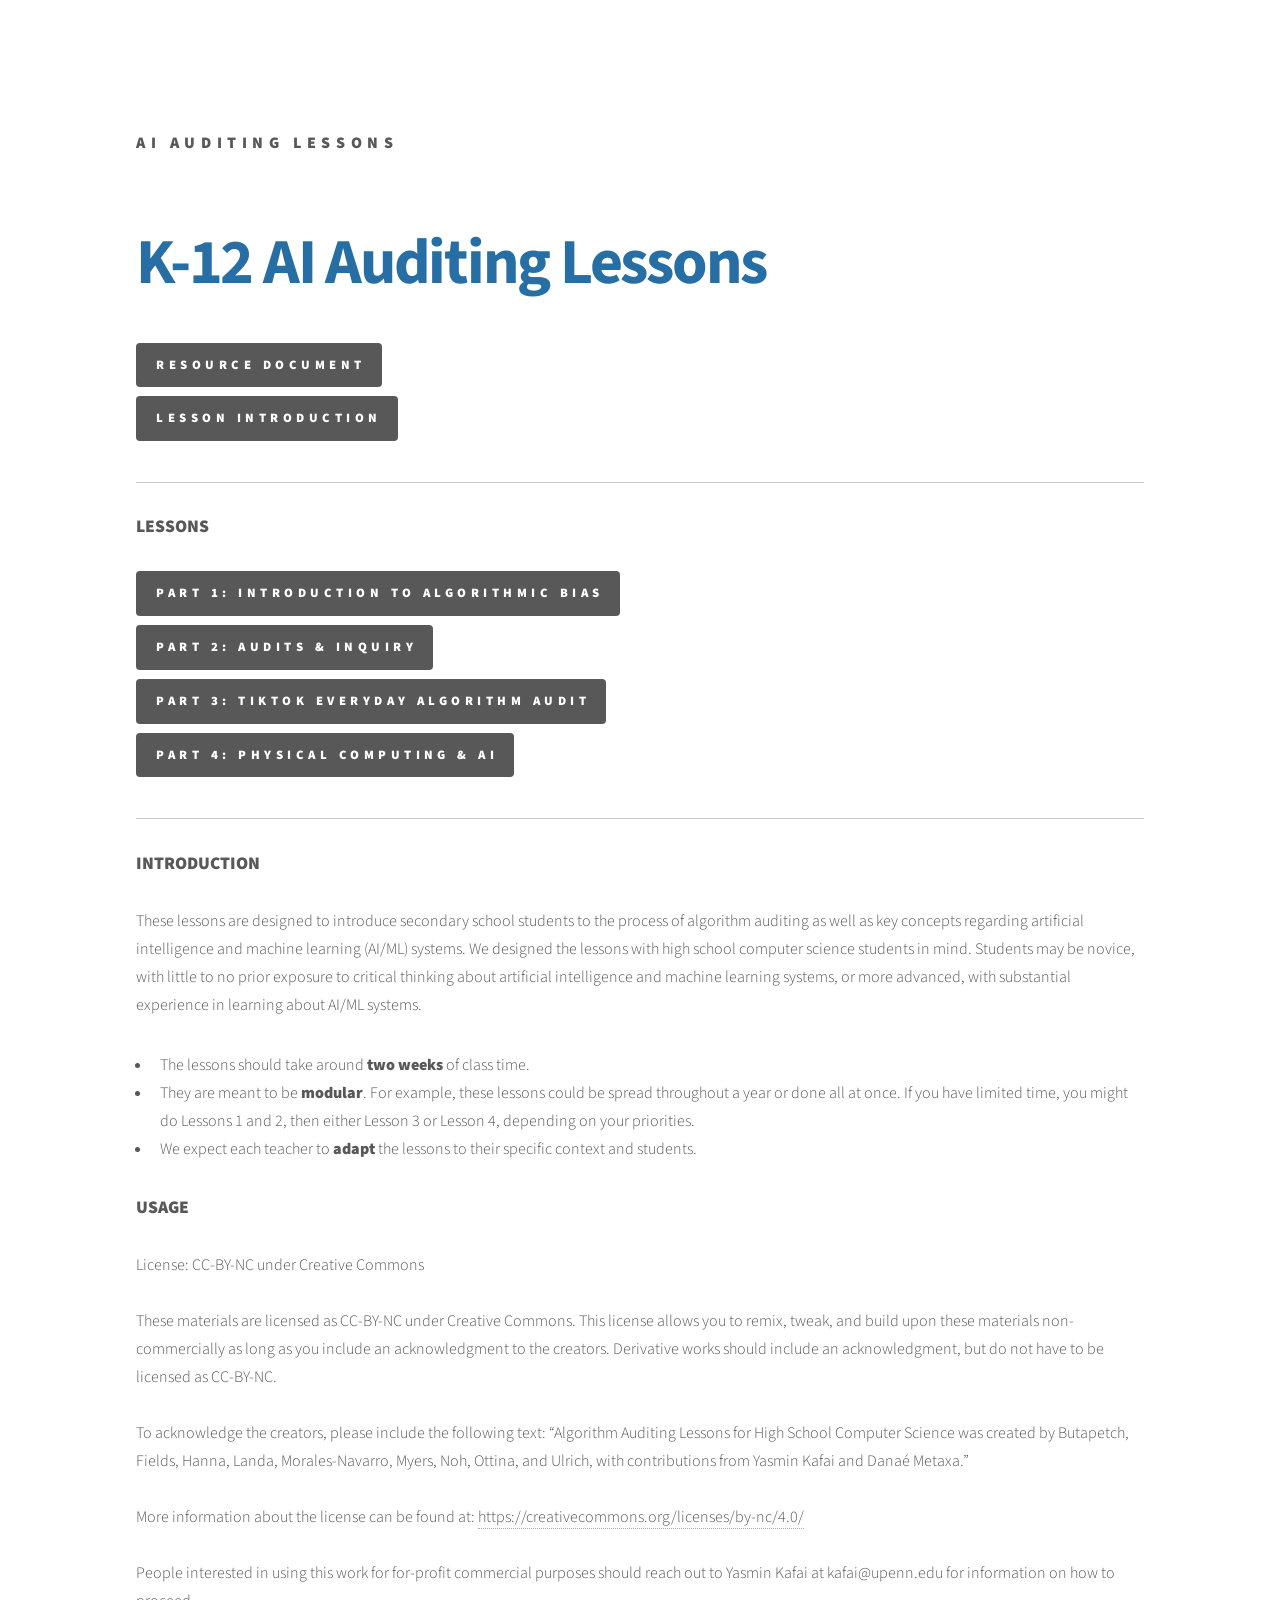
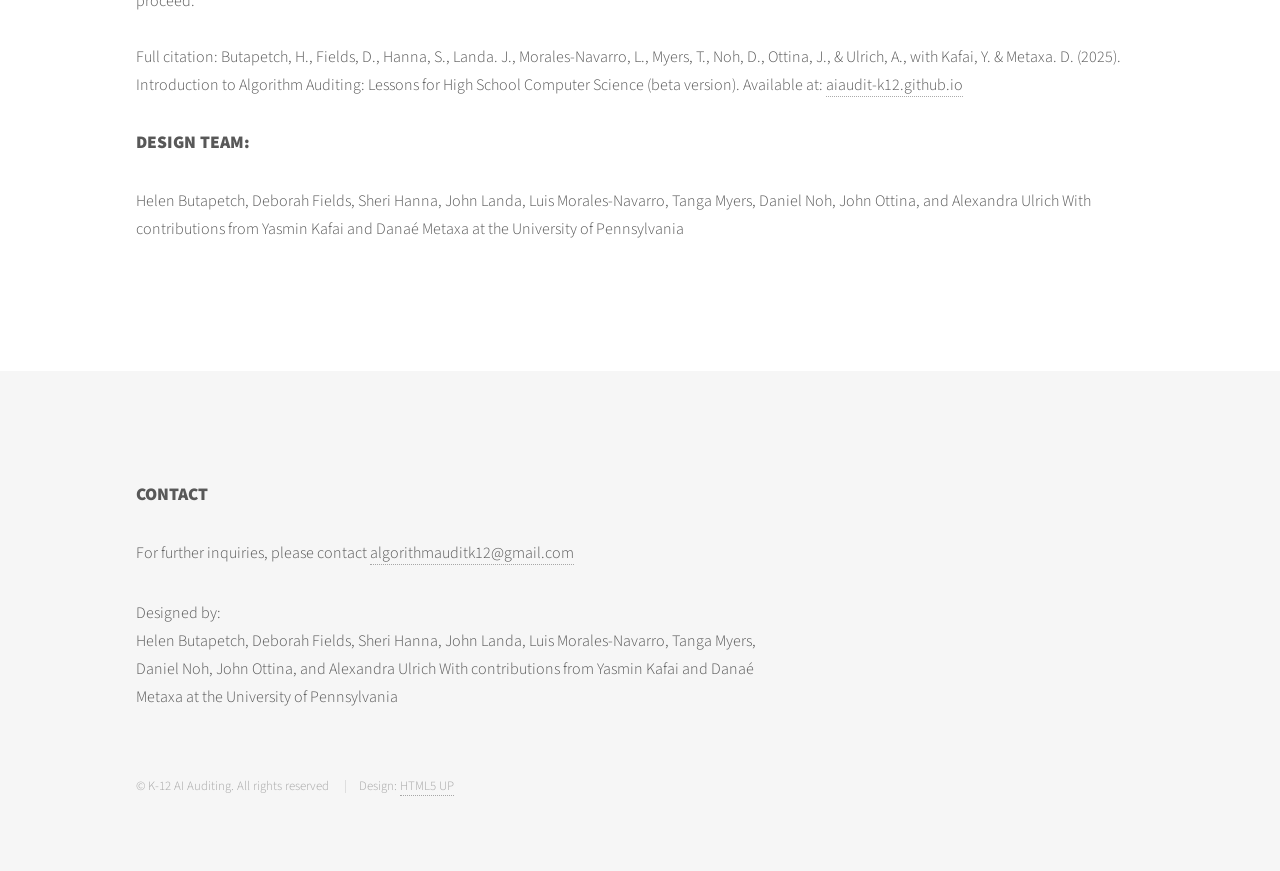
==== commit d6b4706e: "update with lesson buttons" ====
--- a/index.html
+++ b/index.html
@@ -40,12 +40,23 @@
 				<header>
 					<h1 class="titleh1">K-12 AI Auditing Lessons<br />
 					</h1>
-					<a href="https://docs.google.com/document/d/1k5-wyyddCJJGatF2kRrW6DwXa2nE7i7LZqqS_XQTCG0/edit?tab=t.0"
+					<a href="https://docs.google.com/document/d/1k5-wyyddCJJGatF2kRrW6DwXa2nE7i7LZqqS_XQTCG0"
 						target="_blank" class="button primary">Resource
 						Document</a><br>
-					<a href="https://docs.google.com/document/d/1_1eD0Ll185rdg20q2tbuTwnjPwK4hVo7pY277ip4Tas/edit?tab=t.0#heading=h.dqyqr78e761w"
+					<a href="https://docs.google.com/document/d/1_1eD0Ll185rdg20q2tbuTwnjPwK4hVo7pY277ip4Tas/"
 						target="_blank" class="button primary">Lesson
-						Introduction</a>
+						Introduction</a><br>
+					<hr>
+					<h2>Lessons</h2>
+					<a href="https://docs.google.com/document/d/1hY06K82bBwmzarOqy5bQ7toe-xVWzmMT-ae2skIGxQ8/"
+						target="_blank" class="button primary">Part 1: Introduction to Algorithmic Bias</a><br>
+					<a href="https://docs.google.com/document/d/1JCV1n-uWPjT2GKLNezpG1yVjLP-gKNoXH5UqKXLLDks/"
+						target="_blank" class="button primary">Part 2: Audits & Inquiry</a><br>
+					<a href="https://docs.google.com/document/d/1O5otu4bqmVvddvY8xHtM_dOdh5nPgj0K4trMMSdUZV4/"
+						target="_blank" class="button primary">Part 3: TikTok Everyday Algorithm Audit</a><br>
+					<a href="https://docs.google.com/document/d/1qmjI1hovQod8F7uZFQJFg6FJYK-87u8t4ouuIQ9Aa6c/"
+						target="_blank" class="button primary">Part 4: Physical Computing & AI</a>
+					<hr>
 				</header>
 				<h2>Introduction</h2>
 
